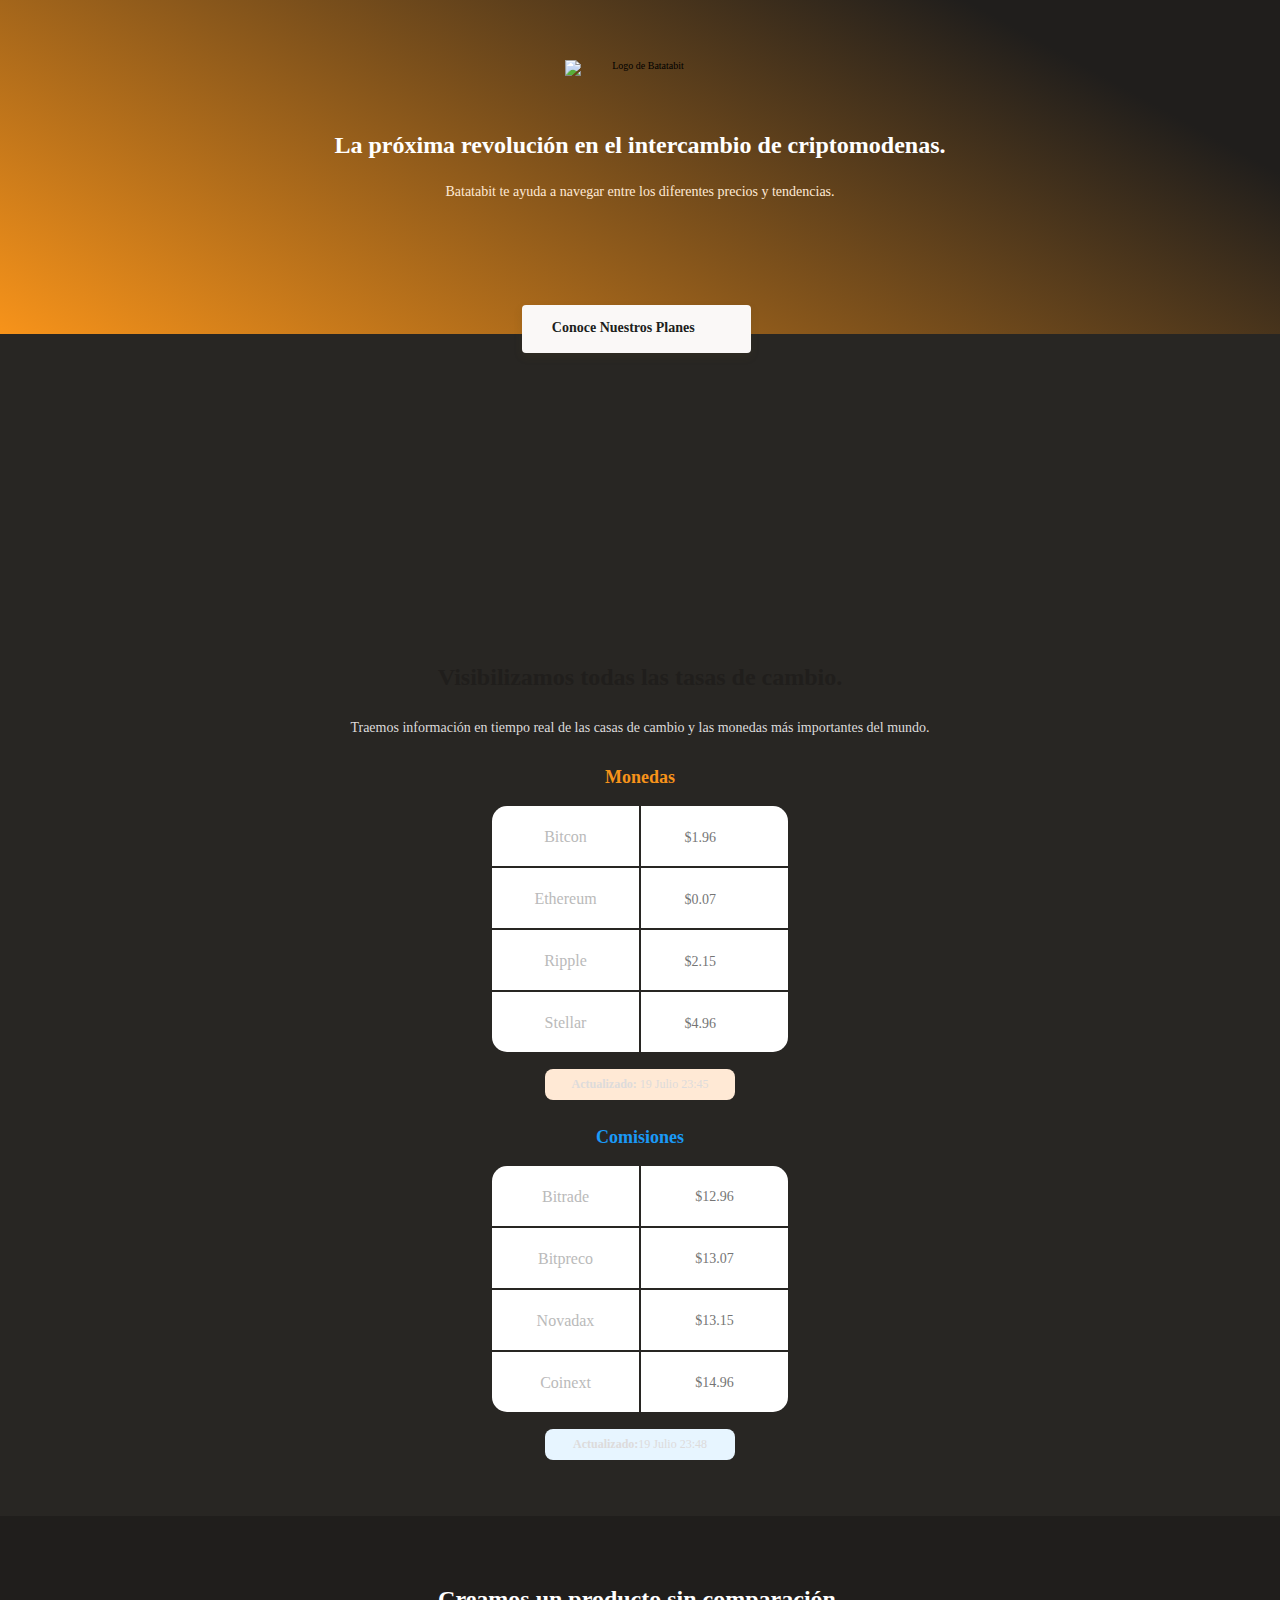
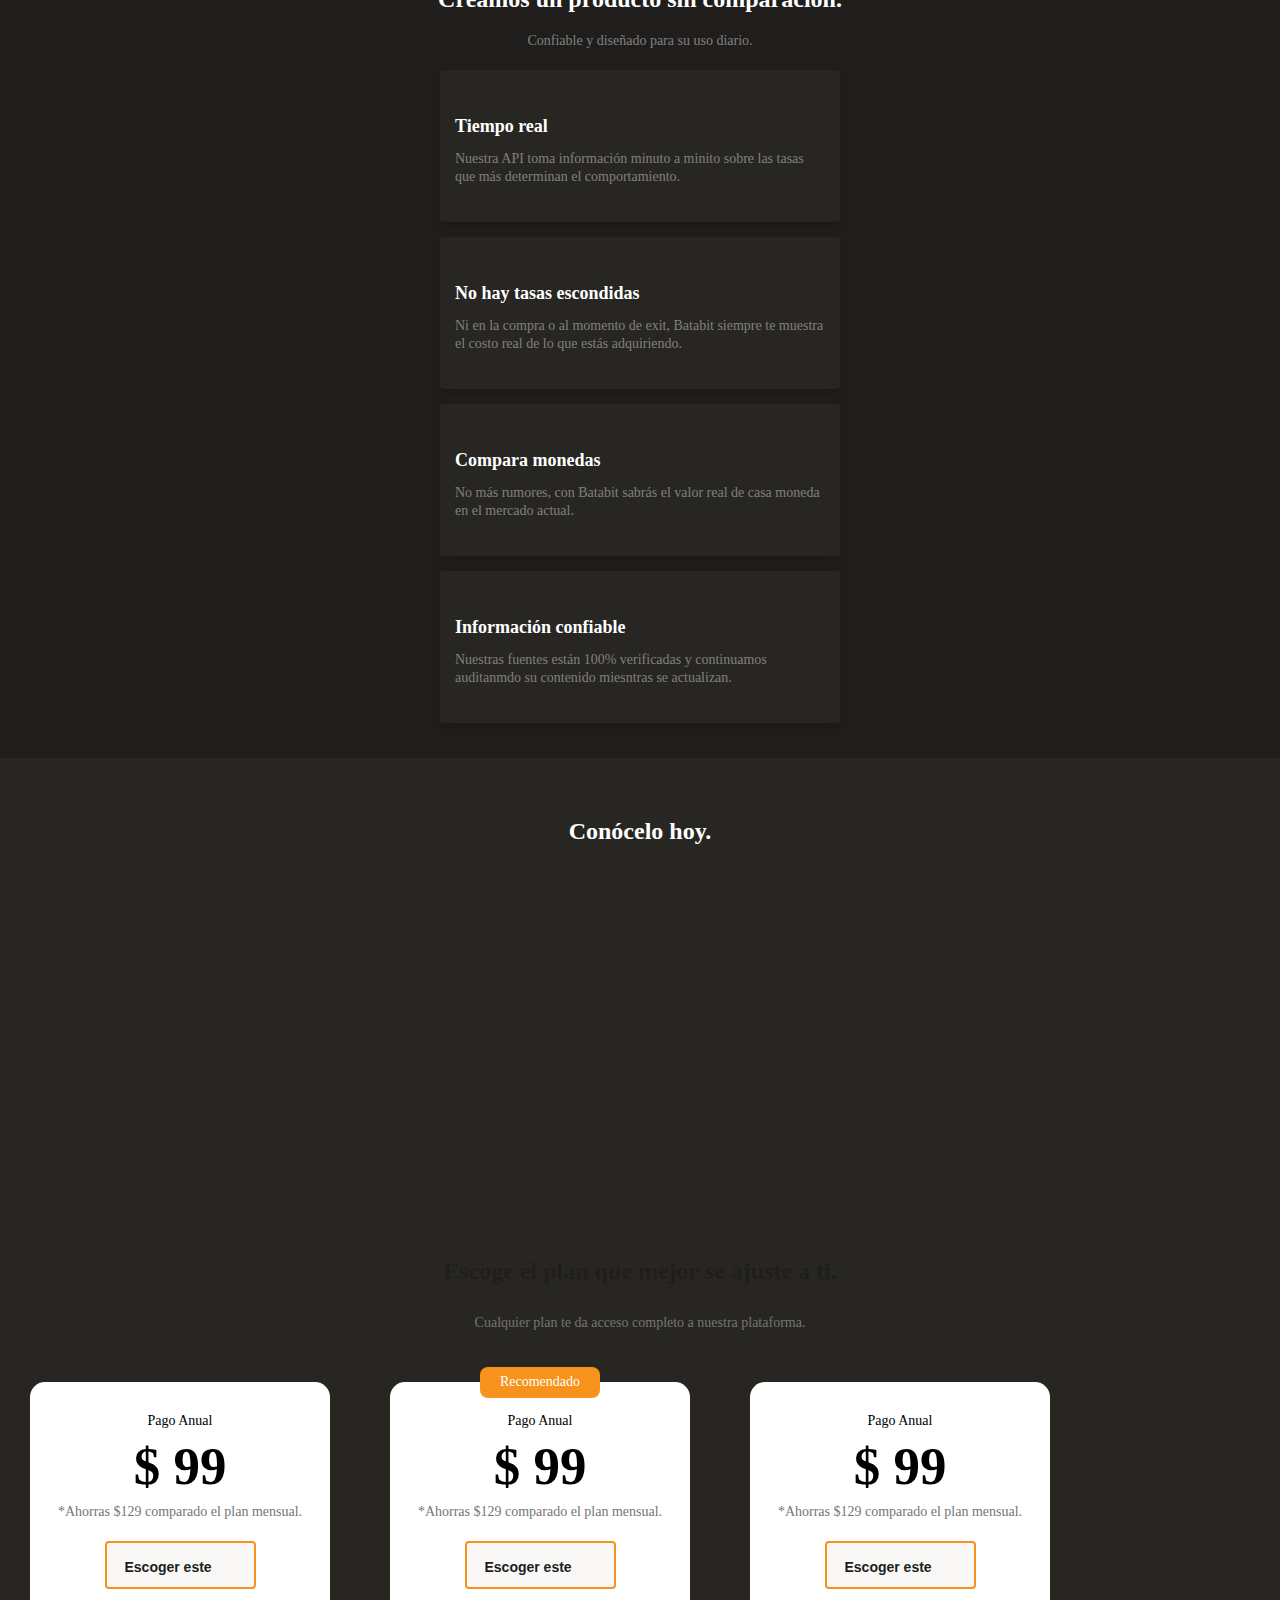
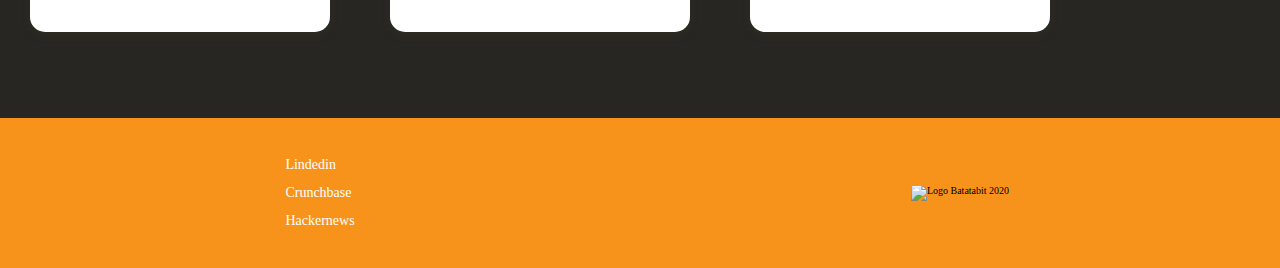
==== Proyecto_Test/index.html @ 9eefb018 "Fixing" ====
<!DOCTYPE html>
<html lang="en">
  <head>
    <meta charset="UTF-8" />
    <meta name="viewport" content="width=device-width, initial-scale=1.0" />
    <title>Batatabit</title>
    <link
      href="https://fonts.googleapis.com/css2?family=DM+Sans:wght@400;500;700&family=Inter:wght@300;500;900&display=swap"
      rel="stylesheet"
    />
    <link rel="stylesheet" href="./css/style.css" />
    <link
      rel="stylesheet"
      href="./css/tablet.css"
      media="(min-width: 1024px)"
    />
  </head>
  <body>
    <!--  On the header we are going to start with the header with an image, one title and one paragraph then we are going to have a button that will send us to a page-->
    <header>
      <img src="./assets/img/logo.svg" alt="Logo de Batatabit" />
      <div class="header--title-container">
        <h1>La próxima revolución en el intercambio de criptomodenas.</h1>
        <p>
          Batatabit te ayuda a navegar entre los diferentes precios y
          tendencias.
        </p>
        <a href="#plans" class="header--button"
          >Conoce Nuestros Planes <span></span
        ></a>
      </div>
    </header>

    <main>
      <section class="main-exchange-container">
        <div class="backgroundImg"></div>
        <div class="main-exchange-container--title">
          <h2>Visibilizamos todas las tasas de cambio.</h2>
          <p>
            Traemos información en tiempo real de las casas de cambio y las
            monedas más importantes del mundo.
          </p>
        </div>
        <div class="main-tables-container">
          <div class="main-currency-table">
            <p class="currency-table--title">Monedas</p>
            <div class="currency-table--container">
              <table>
                 <!-- Tr reference to the rows  -->
                <tr>
                  <!-- Td make reference to the information on the rows or columns  -->
                  <td class="table__top-left">Bitcon</td>
                  <td class="table__top-right table__right">
                    $1.96 <span class="down"></span>
                  </td>
                </tr>
                <tr>
                  <td>Ethereum</td>
                  <td class="table__right">$0.07 <span class="up"></span></td>
                </tr>
                <tr>
                  <td>Ripple</td>
                  <td class="table__right">$2.15 <span class="down"></span></td>
                </tr>
                <tr>
                  <td class="table__bottom-left">Stellar</td>
                  <td class="table__bottom-right table__right">
                    $4.96 <span class="down"></span>
                  </td>
                </tr>
              </table>
            </div>
            <div class="currency-table--date">
              <p><b>Actualizado:</b> 19 Julio 23:45</p>
            </div>
          </div>
          <div class="main-commissions-table">
            <p class="commissions-table--title">Comisiones</p>
            <div class="commissions-table--container">
              <table>
                <tr>
                  <td class="table__top-left">Bitrade</td>
                  <td class="table__top-right table__right">$12.96</td>
                </tr>
                <tr>
                  <td>Bitpreco</td>
                  <td class="table__right">$13.07</td>
                </tr>
                <tr>
                  <td>Novadax</td>
                  <td class="table__right">$13.15</td>
                </tr>
                <tr>
                  <td class="table__bottom-left">Coinext</td>
                  <td class="table__bottom-right table__right">$14.96</td>
                </tr>
              </table>
            </div>
            <div class="commissions-table--date">
              <p><b>Actualizado:</b>19 Julio 23:48</p>
            </div>
          </div>
        </div>
      </section>
      <section class="main-product-detail">
        <span class="product-detail--batata-logo"></span>
        <div class="product-detail--title">
          <h2>Creamos un producto sin comparación.</h2>
          <p>Confiable y diseñado para su uso diario.</p>
        </div>
        <div class="product-cards--container">
          <article class="product-detail--card">
            <span class="clock"></span>
            <p class="product--card_title">Tiempo real</p>
            <p class="product--card_body">
              Nuestra API toma información minuto a minito sobre las tasas que
              más determinan el comportamiento.
            </p>
          </article>
          <article class="product-detail--card">
            <span class="eye"></span>
            <p class="product--card_title">No hay tasas escondidas</p>
            <p class="product--card_body">
              Ni en la compra o al momento de exit, Batabit siempre te muestra
              el costo real de lo que estás adquiriendo.
            </p>
          </article>
          <article class="product-detail--card">
            <span class="dollar"></span>
            <p class="product--card_title">Compara monedas</p>
            <p class="product--card_body">
              No más rumores, con Batabit sabrás el valor real de casa moneda en
              el mercado actual.
            </p>
          </article>
          <article class="product-detail--card">
            <span class="check"></span>
            <p class="product--card_title">Información confiable</p>
            <p class="product--card_body">
              Nuestras fuentes están 100% verificadas y continuamos auditanmdo
              su contenido miesntras se actualizan.
            </p>
          </article>
        </div>
      </section>
      <section class="bitcoin-img-container">
        <h2>Conócelo hoy.</h2>
      </section>
      <section id="plans" class="main-plans-container">
        <h2>Escoge el plan que mejor se ajuste a ti.</h2>
        <p>Cualquier plan te da acceso completo a nuestra plataforma.</p>
        <div class="plans-container--slider">
          <div class="plans-container--card">
            <div class="plan-card">
              <h3 class="plan-card--title">Pago Anual</h3>
              <p class="plan-card--price"><span>$</span> 99</p>
              <p class="plan-card--saving">
                *Ahorras $129 comparado el plan mensual.
              </p>
              <button class="plan-card--ca">Escoger este <span></span></button>
            </div>
          </div>
          <div class="plans-container--card">
            <p class="recommended">Recomendado</p>
            <div class="plan-card">
              <h3 class="plan-card--title">Pago Anual</h3>
              <p class="plan-card--price"><span>$</span> 99</p>
              <p class="plan-card--saving">
                *Ahorras $129 comparado el plan mensual.
              </p>
              <button class="plan-card--ca">Escoger este <span></span></button>
            </div>
          </div>
          <div class="plans-container--card">
            <div class="plan-card">
              <h3 class="plan-card--title">Pago Anual</h3>
              <p class="plan-card--price"><span>$</span> 99</p>
              <p class="plan-card--saving">
                *Ahorras $129 comparado el plan mensual.
              </p>
              <button class="plan-card--ca">Escoger este <span></span></button>
            </div>
          </div>
        </div>
      </section>
    </main>
    <footer>
      <section class="left">
        <ul>
          <li><a href="">Lindedin</a></li>
          <li><a href="">Crunchbase</a></li>
          <li><a href="">Hackernews</a></li>
        </ul>
      </section>
      <section class="right">
        <img src="./assets/img/logo-footer.svg" alt="Logo Batatabit 2020" />
      </section>
    </footer>
  </body>
</html>
---- Proyecto_Test/css/style.css ----
:root {
  /* Colors */
  --bitcoin-orange: #f7931a;
  --soft-orange: #ffe9d5;
  --secondary-blue: #1a9af7;
  --soft-blue: #e7f5ff;
  --warm-black: #282623;
  --black: #201e1c;
  --off-white: #faf8f7;
  --just-white: #fff;
  --grey: #bababa;
}
* {
  box-sizing: border-box;
  margin: 0;
  padding: 0;
}
html {
  font-size: 62.5%;
  font-family: 'Amatic SC', cursive;
}
header {
  position: relative;
  display: flex;
  flex-direction: column;
  justify-content: center;
  width: 100%;
  min-width: 320px;
  height: 334px;
  text-align: center;
  background: linear-gradient(
    208.83deg,
    var(--black) 16.69%,
    var(--bitcoin-orange) 100%
  );
}
header img {
  width: 151px;
  height: 24px;
  margin-top: 60px;
  align-self: center;
}
.header--title-container {
  width: 90%;
  min-width: 288px;
  max-width: 900px;
  height: 218px;
  margin-top: 50px;
  text-align: center;
  align-self: center;
}

.header--title-container h1 {
  font-size: 2.4rem;
  font-weight: bold;
  line-height: 2.6rem;
  color: var(--just-white);
}
.header--title-container p {
  margin-top: 25px;
  font-size: 1.4rem;
  font-weight: 500;
  line-height: 1.8rem;
  color: var(--soft-orange);
}
.header--title-container .header--button {
  position: absolute;
  left: calc(50% - 118px);
  top: 270px;
  display: block;
  margin-top: 35px;
  padding: 15px;
  width: 229px;
  height: 48px;
  background: var(--off-white);
  /* Sombra  */
  box-shadow: 0px 4px 8px rgba(89, 73, 30, 0.16);
  border: none;
  border-radius: 4px;
  font-size: 1.4rem;
  font-weight: bold;
  text-decoration: none;
  color: var(--black);
}
.header--title-container .header--button span {
  display: inline-block;
  width: 13px;
  height: 8px;
  margin-left: 10px;
  background-image: url("../assets/icons/down-arrow.svg");
  background-size: cover;
  background-position: center;
  background-repeat: no-repeat;
}
main {
  width: 100%;
  height: auto;
  background-color: var(--warm-black);
}
.main-exchange-container {
  width: 100%;
  height: auto;
  padding-top: 80px;
  padding-bottom: 30px;
  text-align: center;
}
.main-exchange-container--title {
  width: 90%;
  min-width: 288px;
  max-width: 900px;
  margin: 0 auto;
  color: var(--off-white);
}
.main-exchange-container .backgroundImg {
  width: 200px;
  height: 200px;
  margin: 0 auto;
  margin-bottom: 50px;
  background-image: url("../assets/img/Bitcoin.svg");
  background-size: cover;
  background-position: center;
  background-repeat: no-repeat;
}
.main-exchange-container h2 {
  margin-bottom: 30px;
  font-size: 2.4rem;
  font-weight: bold;
  line-height: 2.6rem;
  color: var(--black);
}
.main-exchange-container p {
  margin-bottom: 30px;
  font-size: 1.4rem;
  font-weight: 500;
  line-height: 1.6rem;
  color: rgb(221, 219, 219);
}
.main-currency-table,
.main-commissions-table {
  width: 70%;
  min-width: 235px;
  max-width: 500px;
  height: 360px;
  margin: 0 auto;
}
.main-currency-table .currency-table--title {
  margin-bottom: 15px;
  font-size: 1.8rem;
  font-weight: bold;
  line-height: 2.3rem;
  color: var(--bitcoin-orange);
}
.main-commissions-table .commissions-table--title {
  margin-bottom: 15px;
  font-size: 1.8rem;
  font-weight: bold;
  line-height: 2.3rem;
  color: var(--secondary-blue);
}
.currency-table--container,
.commissions-table--container {
  width: 90%;
  min-width: 230px;
  max-width: 300px;
  height: 250px;
  margin: 0 auto;
  /* background-color: #fff; */
  border-radius: 15px;
}
.currency-table--container table,
.commissions-table--container table {
  width: 100%;
  height: 100%;
}
.currency-table--container td,
.commissions-table--container td {
  width: 50%;
  font-size: 1.6rem;
  font-weight: 500;
  line-height: 1.9rem;
  color: var(--grey);
  /* border-bottom: 1px solid #faf8f7; */
  background-color: var(--just-white);
}
.currency-table--container .table__top-left,
.commissions-table--container .table__top-left {
  border-radius: 15px 0 0 0;
}
.currency-table--container .table__top-right,
.commissions-table--container .table__top-right {
  border-radius: 0 15px 0 0;
}
.currency-table--container .table__bottom-left,
.commissions-table--container .table__bottom-left {
  border-radius: 0 0 0 15px;
}
.currency-table--container .table__bottom-right,
.commissions-table--container .table__bottom-right {
  border-radius: 0 0 15px 0;
}
.currency-table--container .table__right,
.commissions-table--container .table__right {
  font-size: 1.4rem;
  font-weight: normal;
  line-height: 1.7rem;
  color: #757575;
}
.currency-table--container .up {
  display: inline-block;
  width: 15px;
  height: 15px;
  margin-left: 10px;
  background-image: url("../assets/icons/trending-up.svg");
  background-size: cover;
  background-position: center;
  background-repeat: no-repeat;
}
.currency-table--container .down {
  display: inline-block;
  width: 15px;
  height: 15px;
  margin-left: 10px;
  background-image: url("../assets/icons/trending-down.svg");
  background-size: cover;
  background-position: center;
  background-repeat: no-repeat;
}
.currency-table--date {
  width: 190px;
  height: 31px;
  margin: 0 auto;
  margin-top: 15px;
  padding: 8px;
  background-color: var(--soft-orange);
  border-radius: 8px;
}
.commissions-table--date {
  width: 190px;
  height: 31px;
  margin: 0 auto;
  margin-top: 15px;
  padding: 8px;
  background-color: var(--soft-blue);
  border-radius: 8px;
}
.currency-table--date p,
.commissions-table--date p {
  margin: 7px;
  font-size: 1.2rem;
  line-height: 1.5px;
}

.main-product-detail {
  position: relative;
  width: 100%;
  min-width: 320px;
  height: auto;
  padding: 20px 10px;
  background-color: var(--black);
}
.product-detail--batata-logo {
  position: absolute;
  width: 40.57px;
  height: 24.01px;
  left: calc(50% - 20px);
  top: -10px;
  background-image: url("../assets/icons/batata.svg");
}
.product-detail--title {
  width: 90%;
  min-width: 288px;
  height: auto;
  margin: 0 auto;
  margin-top: 50px;
  text-align: center;
}
.product-detail--title h2 {
  margin-bottom: 20px;
  font-size: 2.4rem;
  font-weight: bold;
  line-height: 2.6rem;
  color: var(--just-white);
}
.product-detail--title p {
  margin-bottom: 20px;
  font-size: 1.4rem;
  font-weight: 500;
  line-height: 1.8rem;
  color: #808080;
}
.product-detail--card {
  width: 90%;
  min-width: 288px;
  max-width: 400px;
  height: 152px;
  margin: 15px auto;
  padding: 15px;
  background-color: var(--warm-black);
  box-shadow: 0px 4px 8px rgba(0, 0, 0, 0.16);
  border-radius: 4px;
}
.product-detail--card .clock {
  display: inline-block;
  width: 20px;
  height: 20px;
  margin: 0 auto;
  margin-bottom: 10px;
  background-image: url("../assets/icons/clock.svg");
  background-size: cover;
  background-position: center;
  background-repeat: no-repeat;
}
.product-detail--card .eye {
  display: inline-block;
  width: 20px;
  height: 20px;
  margin: 0 auto;
  margin-bottom: 10px;
  background-image: url("../assets/icons/eye.svg");
  background-size: cover;
  background-position: center;
  background-repeat: no-repeat;
}
.product-detail--card .dollar {
  display: inline-block;
  width: 20px;
  height: 20px;
  margin: 0 auto;
  margin-bottom: 10px;
  background-image: url("../assets/icons/dollar-sign.svg");
  background-size: cover;
  background-position: center;
  background-repeat: no-repeat;
}
.product-detail--card .check {
  display: inline-block;
  width: 20px;
  height: 20px;
  margin: 0 auto;
  margin-bottom: 10px;
  background-image: url("../assets/icons/check-circle.svg");
  background-size: cover;
  background-position: center;
  background-repeat: no-repeat;
}
.product--card_title {
  margin-bottom: 15px;
  font-size: 1.8rem;
  font-weight: bold;
  line-height: 1.8rem;
  color: var(--just-white);
}
.product--card_body {
  font-size: 1.4rem;
  font-weight: 500;
  line-height: 1.8rem;
  color: #808080;
}
.bitcoin-img-container {
  width: 100%;
  min-width: 320px;
  height: 50vh;
  background-image: url("../assets/img/bitcoinbaby2x.jpg");
  background-repeat: no-repeat;
  background-position: center;
  background-size: cover;
  text-align: center;
}
.bitcoin-img-container h2 {
  padding-top: 60px;
  font-size: 2.4rem;
  font-weight: bold;
  line-height: 2.6rem;
  color: var(--just-white);
}
.main-plans-container {
  width: 100%;
  min-height: 320px;
  padding-bottom: 70px;
  text-align: center;
}
.main-plans-container h2 {
  padding-top: 50px;
  font-size: 2.4rem;
  font-weight: bold;
  line-height: 2.6rem;
  color: var(--black);
}
.main-plans-container p {
  padding-top: 30px;
  font-size: 1.4rem;
  font-weight: 500;
  line-height: 1.8rem;
  color: #757575;
}
.plans-container--slider {
  display: flex;
  /* gap: 50px; Aun no está soportado por todos los navegadores :( */
  height: 316px;
  overflow-x: scroll;
  overscroll-behavior-x: contain;
  scroll-snap-type: x proximity;
}
.plans-container--card {
  position: relative;
  scroll-snap-align: center;
  width: 70%;
  min-width: 230px;
  max-width: 300px;
  height: 250px;
  margin: 50px 30px 0;
  padding: 0 15px;
  background-color: var(--just-white);
  border-radius: 15px;
  box-shadow: 0px 4px 8px rgba(89, 73, 30, 0.16);
}
.plans-container--card .recommended {
  position: absolute;
  width: 120px;
  height: 31px;
  left: calc(50% - 60px);
  top: -15px;
  margin: 0;
  padding: 6px;
  background-color: var(--bitcoin-orange);
  border-radius: 8px;
  color: var(--just-white);
}
.plan-card--title {
  padding-top: 30px;
  font-size: 1.4rem;
  font-weight: 500;
  line-height: 1.8rem;
  color: black;
}
.plans-container--card .plan-card--price {
  padding: 5px 0;
  font-size: 5.3rem;
  font-weight: bold;
  line-height: 6.3rem;
  color: black;
}
.plans-container--card .plan-card--saving {
  padding-top: 0;
}
.plan-card--ca {
  width: 151px;
  height: 48px;
  margin-top: 20px;
  background: var(--off-white);
  border: 2px solid var(--bitcoin-orange);
  border-radius: 4px;
  font-size: 1.4rem;
  font-weight: bold;
  line-height: 1.8rem;
  color: var(--black);
}
.plan-card--ca span {
  display: inline-block;
  width: 20px;
  height: 20px;
  background-image: url("../assets/icons/orange-right-arrow.svg");
  vertical-align: text-bottom;
}
footer {
  display: flex;
  width: 100%;
  height: 150px;
  background-color: var(--bitcoin-orange);
}
footer section {
  display: flex;
  justify-content: center;
  align-items: center;
  width: 50%;
}
.left ul {
  font-size: 1.4rem;
  font-weight: 500;
  line-height: 1.8rem;
  list-style: none;
}
.left li {
  margin: 10px 0;
}
.left a {
  text-decoration: none;
  color: var(--just-white);
}
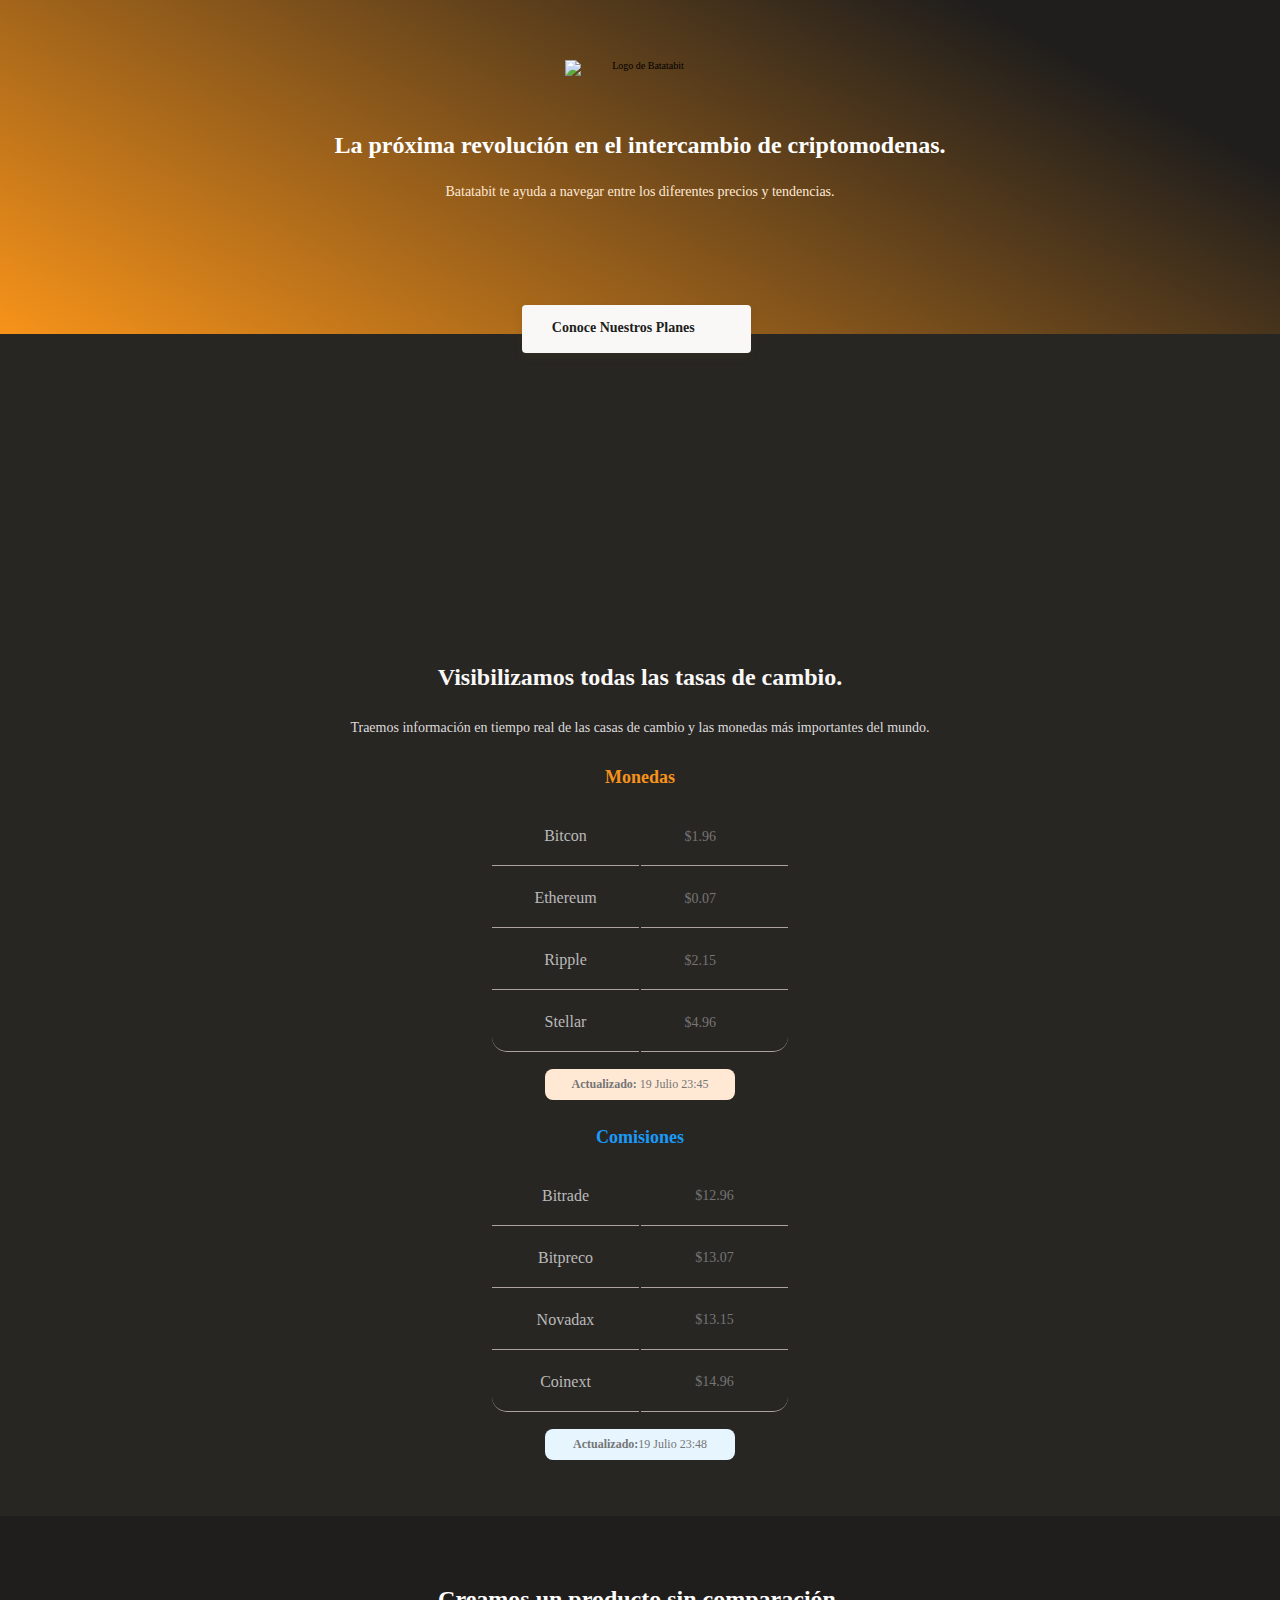
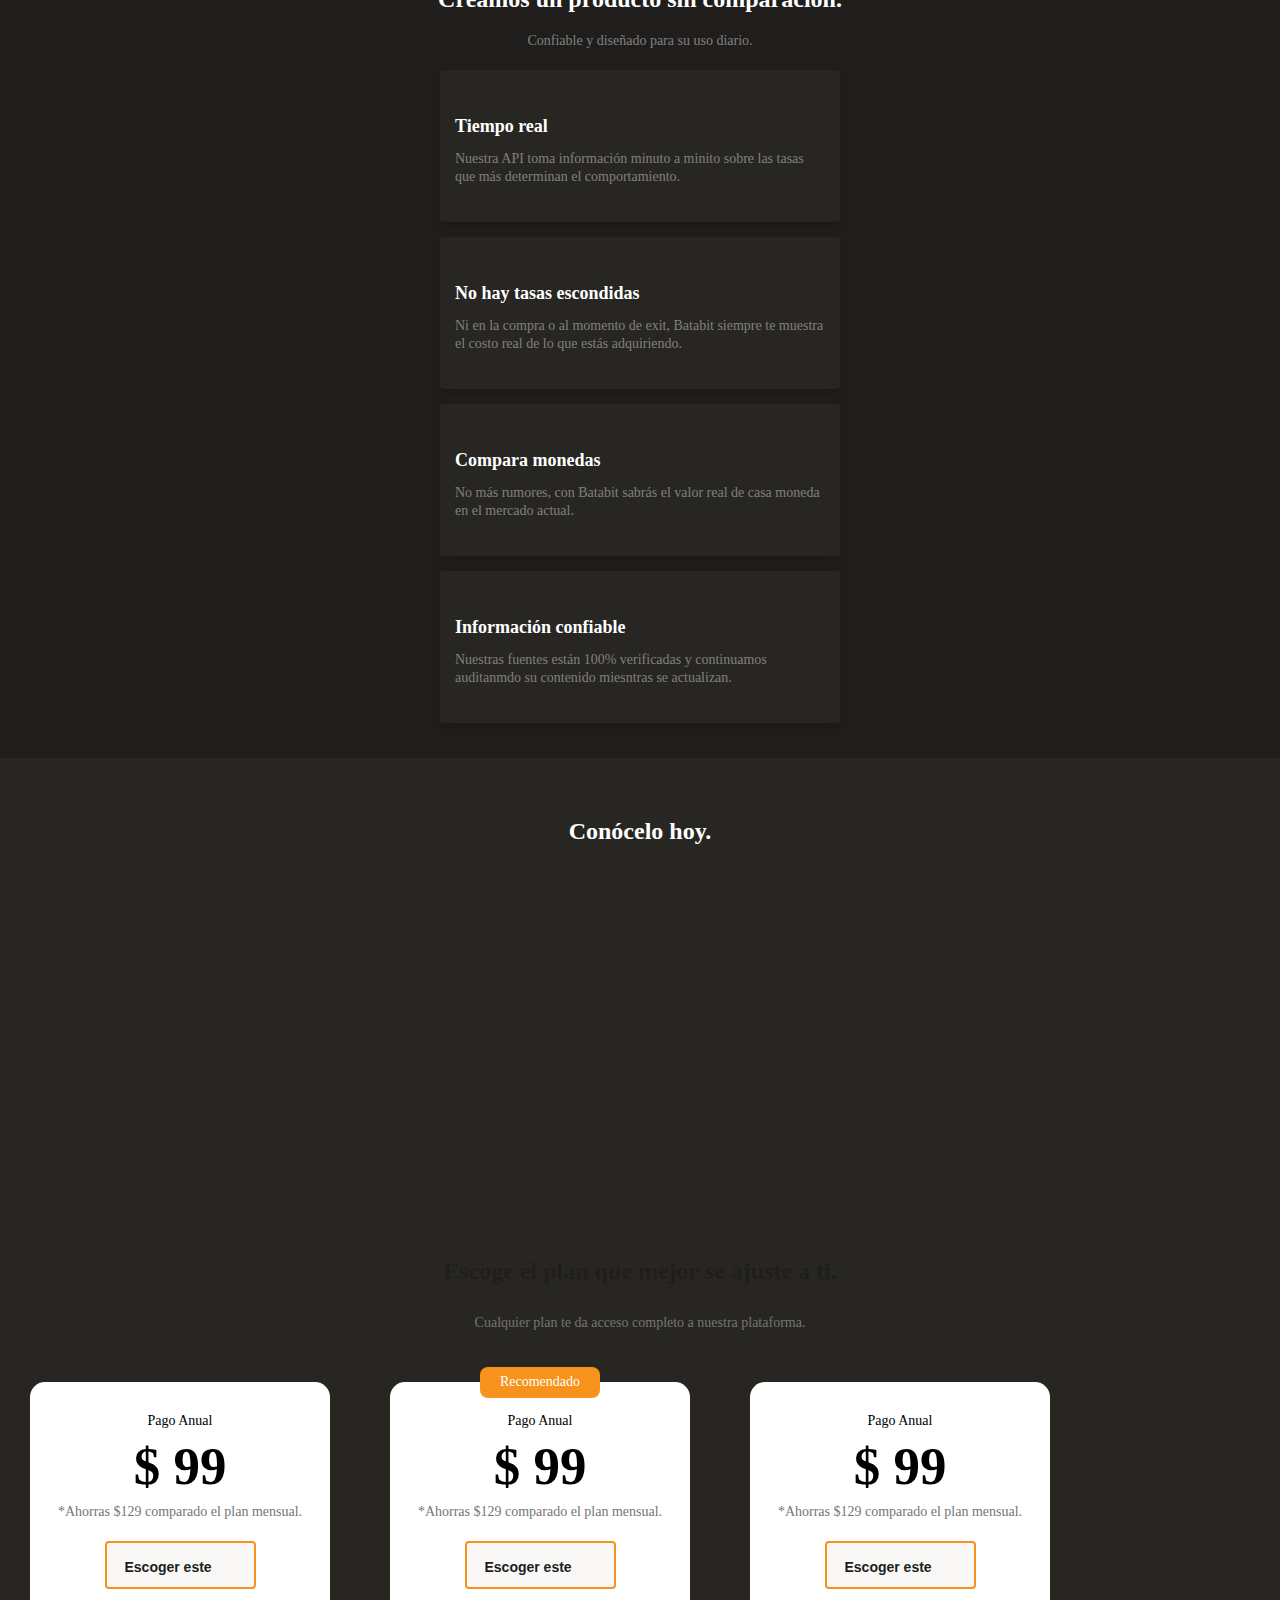
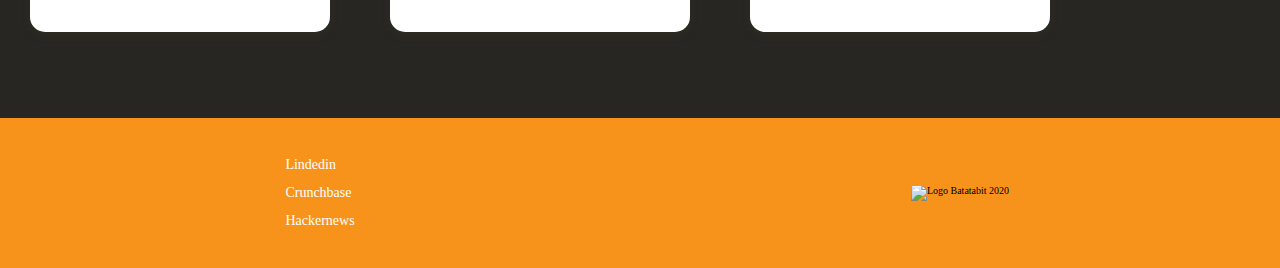
==== commit 20dcba77: "Funtions Js" ====
--- a/Proyecto_Test/index.html
+++ b/Proyecto_Test/index.html
@@ -9,6 +9,7 @@
       rel="stylesheet"
     />
     <link rel="stylesheet" href="./css/style.css" />
+    <!-- Once it gets to a width of 1024 px call tablet.css -->
     <link
       rel="stylesheet"
       href="./css/tablet.css"
--- a/Proyecto_Test/css/style.css
+++ b/Proyecto_Test/css/style.css
@@ -126,7 +126,7 @@
   font-size: 2.4rem;
   font-weight: bold;
   line-height: 2.6rem;
-  color: var(--black);
+  color: var(--off-white);
 }
 .main-exchange-container p {
   margin-bottom: 30px;
@@ -179,8 +179,8 @@
   font-weight: 500;
   line-height: 1.9rem;
   color: var(--grey);
-  /* border-bottom: 1px solid #faf8f7; */
-  background-color: var(--just-white);
+  border-bottom: 1px solid #aca39e; 
+  background-color: var(--warm-black);
 }
 .currency-table--container .table__top-left,
 .commissions-table--container .table__top-left {
@@ -232,6 +232,7 @@
   margin-top: 15px;
   padding: 8px;
   background-color: var(--soft-orange);
+  color: #757575;
   border-radius: 8px;
 }
 .commissions-table--date {
@@ -248,6 +249,7 @@
   margin: 7px;
   font-size: 1.2rem;
   line-height: 1.5px;
+  color: #757575;
 }
 
 .main-product-detail {
@@ -292,13 +294,15 @@
   width: 90%;
   min-width: 288px;
   max-width: 400px;
-  height: 152px;
+  min-height: 152px;
   margin: 15px auto;
   padding: 15px;
   background-color: var(--warm-black);
   box-shadow: 0px 4px 8px rgba(0, 0, 0, 0.16);
   border-radius: 4px;
 }
+/* When adding an image as background the best way to work with it is by using bacckground
+size cover, background position center and no repeat */
 .product-detail--card .clock {
   display: inline-block;
   width: 20px;
@@ -393,6 +397,7 @@
   line-height: 1.8rem;
   color: #757575;
 }
+/* In order to use the horizontal scroll we have to implement overflow-x: scroll and  then add the overscroll behaviors*/
 .plans-container--slider {
   display: flex;
   /* gap: 50px; Aun no está soportado por todos los navegadores :( */
@@ -401,6 +406,7 @@
   overscroll-behavior-x: contain;
   scroll-snap-type: x proximity;
 }
+/* Adding scroll-snap-align will show a center behavior */
 .plans-container--card {
   position: relative;
   scroll-snap-align: center;
